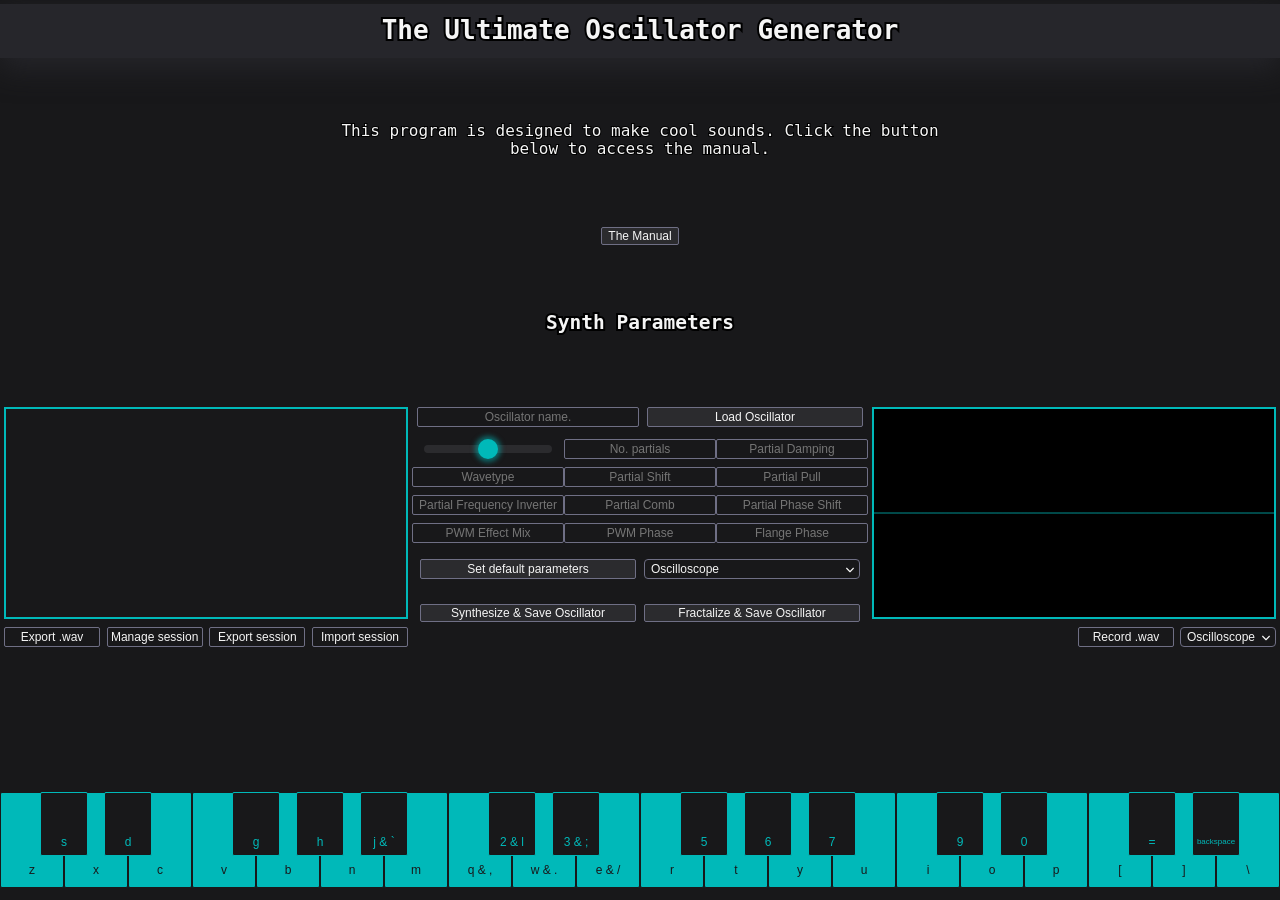
==== index.html @ 3e5033c5 "Added transposistion" ====
<!DOCTYPE html>
<html lang="en" style="overflow-x: hidden;">
<head>
    <meta charset="UTF-8">
    <meta name="viewport" content="width=device-width, initial-scale=1.0">
    <title>The Ultimate Periodic Waveform Generator</title>
    <link rel="icon" href="The Ultimate Oscillator Generator/favicon.ico" type="image/x-icon">
    <script src="The Ultimate Oscillator Generator/interface.js" defer></script>
    <link rel="stylesheet" href="The Ultimate Oscillator Generator/website-visuals.css">
</head>
<body>
  <div class="main" style="
    z-index: 0;
    width: 100vw;
    height: 100vh;
    margin: 0;
    display: flex;
    flex-direction: column;
    flex-wrap: nowrap;
    align-content: stretch;
    justify-content: space-between;
    align-items: stretch;">
    <div style="height: 80vh;
        display: flex;
        flex-wrap: nowrap;
        flex-direction: column;
        justify-content: space-between;
        align-items: stretch;">
      <div class="header">
      <h1 class="title">The Ultimate Oscillator Generator</h1>
      </div>
      <p class="info-paragraph">
        This program is designed to make cool sounds. Click the button below to access the manual.
      </p>
      <div class="manual-button-container" style="
        display: flex;
        justify-content: center;
      ">
        <button id="the-manual-button">The Manual</button>
      </div>
      <h2 class="title">Synth Parameters</h2>
      
      <div class="synth-section" style="
        display: flex;
        flex-wrap: nowrap;
        flex-direction: row;
        align-content: center;
        justify-content: space-evenly;
        align-items: center;">
        <div style="
            width: 400px;
            display: flex;
            align-content: center;
            justify-content: flex-start;
            flex-wrap: wrap;
            flex-direction: column;
            align-items: flex-start;">
          <canvas id="occiloscope-canvas" width="400px" height="208px" style="border: 2px solid rgb(0, 185, 185); margin-bottom: 8px;"></canvas>
          <div style="
            width: 404px;
            margin: 0;
            display: flex;
            justify-content: space-between;">
              <button class="export-button" id="export-wav-button" style="margin: 0;">Export .wav</button>
              <button class="export-button" id="manage-session-button" style="margin: 0;">Manage session</button>
              <button class="export-button" id="export-session-button" style="margin: 0;">Export session</button>
              <button class="export-button" id="import-session-button" style="margin: 0;">Import session</button>
          </div>
        </div>
        <div class="synth-parameter-text-box-container" style="
            width: 35.625vw;
            display: flex;
            align-content: center;
            justify-content: space-evenly;
            flex-wrap: wrap;
            flex-direction: column;
            align-items: center;">
          <div class="preset-load-container" style="
            display: flex;
            align-content: center;
            justify-content: space-evenly;">
            <input name="synth-name-input" class="synth-info-text-input" type="text" placeholder="Oscillator name.">
            <button class="load-osc-btn" id="load-osc-btn">Load Oscillator</button>
          </div>
          <div name="synth-main-parameter-text-box-container" class="synth-parameter-text-box-sub-container">
            <input name="synth-param-'amp'" class="synth-param-range-input" type="range" min="0" max="2" value="1" step="0.01">
            <input name="synth-param-'partials'" class="synth-param-text-input" type="text" placeholder="No. partials">
            <input name="synth-param-'damping'" class="synth-param-text-input" type="text" placeholder="Partial Damping">
          </div>
          <div name="synth-partial-ratio-parameter-text-box-container" class="synth-parameter-text-box-sub-container">
            <input name="synth-param-'wavetype'" class="synth-param-text-input" type="text" placeholder="Wavetype">
            <input name="synth-param-'shift'" class="synth-param-text-input" type="text" placeholder="Partial Shift">
            <input name="synth-param-'pull'" class="synth-param-text-input" type="text" placeholder="Partial Pull">
          </div>
          <div name="synth-misc-parameter-text-box-container-1" class="synth-parameter-text-box-sub-container">
            <input name="synth-param-'partialFrequencyInverter'" class="synth-param-text-input" type="text" placeholder="Partial Frequency Inverter">
            <input name="synth-param-'partialComb'" class="synth-param-text-input" type="text" placeholder="Partial Comb">
            <input name="synth-param-'partialPhaseShift'" class="synth-param-text-input" type="text" placeholder="Partial Phase Shift">
          </div>
          <div name="synth-misc-parameter-text-box-container-2" class="synth-parameter-text-box-sub-container">
            <input name="synth-param-'pwmMix'" class="synth-param-text-input" type="text" placeholder="PWM Effect Mix">
            <input name="synth-param-'pwmPhase'" class="synth-param-text-input" type="text" placeholder="PWM Phase">
            <input name="synth-param-'flangingPhase'" class="synth-param-text-input" type="text" placeholder="Flange Phase">
          </div>
        <div class="set-default-btn-container" style="
            margin-top: 16px;
            display: flex;
            flex-wrap: nowrap;
            align-items: center;">
          <button class="set-default-params-btn" id="set-default-params-btn">Set default parameters</button>
          <select id="visualOscDrawType" class="dropdown">
            <option value="paused">Paused</option>
            <option value="oscilloscope" selected>Oscilloscope</option>
            <option value="fourierOscilloscope">Fourier Oscilloscope</option>
          </select>
        </div>
        <div class="synthesize-btn-container" style="height: 48px; margin-bottom: 24px;">
          <button class="save-preset-btn" id="save-preset-btn">Synthesize & Save Oscillator</button>
          <button class="save-preset-btn-2" id="save-preset-btn-2">Fractalize & Save Oscillator</button>
        </div>
        </div>
        <div style="
            width: 400px;
            display: flex;
            align-content: center;
            justify-content: flex-start;
            flex-wrap: wrap;
            flex-direction: column;
            align-items: flex-end;">
          <canvas id="graph-canvas" width="400px" height="208px" style="border: 2px solid rgb(0, 185, 185); margin-bottom: 8px;"></canvas>
          <div style="
            width: 198px;
            margin: 0;
            display: flex;
            justify-content: space-between;">
            <button class="export-button" id="record-wav-button" style="margin: 0;">Record .wav</button>
            <select id="visualization-select" class="dropdown" style="margin: 0;">
              <option value="oscilloscope">Oscilloscope</option>
              <option value="histogram">Histogram</option>
              <option value="spectrogram">Spectrogram</option>
            </select>
          </div>
        </div>
      </div>
      <div style="
        max-height: 12px;
        margin: 0;
        display: flex;
        flex-direction: row;
        flex-wrap: nowrap;
        justify-content: space-between;
        align-items: center">
        <a id="Link" href="" style="visibility: hidden;">Click to download.</a>
      </div>
    </div>
    <div class="keyboard-buttons-container" style="
      width: 100vw;
      display: flex;
      justify-content: center;
      align-items: center;">
      <div style="display: flex; width: 1280px;">
        <button class="keybtn-type-1" id="-12"><br><br><br><br><br>z</button>
        <button class="keybtn-type-1" id="-10"><br><br><br><br><br>x</button>
        <button class="keybtn-type-1" id="-8"><br><br><br><br><br>c</button>
        <button class="keybtn-type-1" id="-7"><br><br><br><br><br>v</button>
        <button class="keybtn-type-1" id="-5"><br><br><br><br><br>b</button>
        <button class="keybtn-type-1" id="-3"><br><br><br><br><br>n</button>
        <button class="keybtn-type-1" id="-1"><br><br><br><br><br>m</button>
        <button class="keybtn-type-1" id="0"><br><br><br><br><br>q & ,</button>
        <button class="keybtn-type-1" id="2"><br><br><br><br><br>w & .</button>
        <button class="keybtn-type-1" id="4"><br><br><br><br><br>e & /</button>
        <button class="keybtn-type-1" id="5"><br><br><br><br><br>r</button>
        <button class="keybtn-type-1" id="7"><br><br><br><br><br>t</button>
        <button class="keybtn-type-1" id="9"><br><br><br><br><br>y</button>
        <button class="keybtn-type-1" id="11"><br><br><br><br><br>u</button>
        <button class="keybtn-type-1" id="12"><br><br><br><br><br>i</button>
        <button class="keybtn-type-1" id="14"><br><br><br><br><br>o</button>
        <button class="keybtn-type-1" id="16"><br><br><br><br><br>p</button>
        <button class="keybtn-type-1" id="17"><br><br><br><br><br>[</button>
        <button class="keybtn-type-1" id="19"><br><br><br><br><br>]</button>
        <button class="keybtn-type-1" id="21"><br><br><br><br><br>\</button>
        <button class="keybtn-type-2" id="-11" style="margin-left: -1240px;"><br><br><br>s</button>
        <button class="keybtn-type-2" id="-9" style="margin-right: 80px;"><br><br><br>d</button>
        <button class="keybtn-type-2" id="-6"><br><br><br>g</button>
        <button class="keybtn-type-2" id="-4"><br><br><br>h</button>
        <button class="keybtn-type-2" id="-2" style="margin-right: 80px;"><br><br><br>j & `</button>
        <button class="keybtn-type-2" id="1"><br><br><br>2 & l</button>
        <button class="keybtn-type-2" id="3" style="margin-right: 80px;"><br><br><br>3 & ;</button>
        <button class="keybtn-type-2" id="6"><br><br><br>5</button>
        <button class="keybtn-type-2" id="8"><br><br><br>6</button>
        <button class="keybtn-type-2" id="10" style="margin-right: 80px;"><br><br><br>7</button>
        <button class="keybtn-type-2" id="13"><br><br><br>9</button>
        <button class="keybtn-type-2" id="15" style="margin-right: 80px;"><br><br><br>0</button>
        <button class="keybtn-type-2" id="18"><br><br><br>=</button>
        <button class="keybtn-type-2" id="20" style="font-size: 8px;"><br><br><br>backspace</button>
      </div>
    </div>
  </div>
  <div class="popup-box-container" id="session-manager-popup-box" style="
    z-index: 1;
    display: none;
    flex-wrap: wrap;
    flex-direction: row;
    align-content: center;
    justify-content: center;
    align-items: center;">
    <div class="popup-box-background">

    </div>
    <div class="popup-box">
      <button class="close-button">X</button>
      <h2 class="title">Session Manager</h2>
      <button id="clear-session-btn" style="margin-left: 256px;">Clear session</button>
      <div class="scrollable-content" style="width: 320px; height: 256px;">
        <ul class="popup-text" id="session-manager-list" style="
          list-style-type: none;
          text-align: left;
          margin: 0;
          padding: 0;">

        </ul>
      </div>
      <div style="
        background-color: rgb(24, 24, 26);
        width: 320px;
        height: 80px;
        margin-top: 16px;
        margin-left: 20px;
        border: 1px rgb(0, 185, 185) solid;
        border-radius: 2px;
        display: flex;
        flex-direction: column;
        flex-wrap: nowrap;
        align-content: space-between;">
        <div style="width: 320px;">
          <p class="popup-text" id="prompt-text" style="
            width: 100%;">
            Lorem ipsum ..
          </p>
        </div>
        <div id="prompt-input-elements" style="
          width: 100%;
          height: 32px;
          flex-direction: row;
          display: flex;
          align-content: center;
          justify-content: space-evenly;
          align-items: center;">

        </div>
      </div>
    </div>
  </div>
  <div class="popup-box-container" id="manual-container" style="
    z-index: 1;
    display: none;
    flex-wrap: wrap;
    flex-direction: row;
    align-content: center;
    justify-content: center;
    align-items: center;">
    <div class="popup-box-background">

    </div>
    <div class="popup-box">
      <button class="close-button">X</button>
      <audio class="manual-read-aloud" controls src="The Ultimate Oscillator Generator/sam.wav"></audio>
      <div class="scrollable-content" style="
      width: 300px;
      height: 324px;
      padding: 10px;">
        <p class="popup-text">
          This is the manual for The Ultimate Oscillator Generator.<br>
          <br>
          This manual will go over all the different UI elements and how to use this thing.
          Starting with UI elements, the blue boxes toward the edges of the screen are monitors. The one on the left is for precise viewing of your beautiful oscillator; it scrolls slowly over time so you can view even the non-periodic oscillators precisely. The one on the right is for audio monitoring. There is a dropdown below it to switch its visual mode between oscilloscope, histogram, and spectrogram.
          We'll get to all of the empty textboxes in the middle later.<br>
          <br>
          You can create multiple oscillators to switch between them or for fractalization. There are two textboxes and three buttons for navigating this system.
          The textbox is for specifying the name of the oscillator that you want to save or load. If you want to create multiple oscillators, make sure each name is unique, or it will overwrite the oscillator with the same name. In most cases, that is the one that you're currently editing. To load a previous oscillator, just type its exact name and press the load button. To synthesize (and save) an oscillator, just press the button that says synthesize & save. Don't worry about the fractal button for now.<br>
          <br>
          Below the left monitor are some export options. One says "Export .wav," which will export a high-quality, 48khz samplerate, 1-second-long version of your oscillator for use in standard DAWs. This doesn't work for every oscillator, as some are non-periodic. So there is another export option called "export session" to save all oscillators you've made into one file for later import in another session. A session includes all unique oscillators that you've made. This save file is of the JSON format.
          Naturally, if you can export save files, you also be able to import saves as well! The button to the right of the export button is the import button. When you import a save, it will take some time to resynthesize all of your oscillators, and then it will show an alert that tells you all of the names of the oscillators so you can load them.
          There is also a manage session button so you can rename and delete oscillators.
          Under the right monitor, there is also a record button, so you can record yourself playing the oscillator. When you get done, it automatically downloads your beautiful recording!<br>
          <br>
          At the very bottom is a virtual keyboard. You can obviously touch it so it plays the oscillator, but there are also keyboard button names on each key, so you can play with your keyboard.
          This program also takes MiDi intput, so you can play using a piano keyboard... If you have one...<br>
          <br>
          Now, for the actual oscillator parameters, there are three classes of parameters. The frequency ratio sequence, selective sequence editing, and PWM (pulse width modulation). There are also 2 bonus parameters.<br>
          <br>
          The slider under the oscillator name textbox controls the master volume, and the 2 parameters next to it are how many partials are in the oscillator and the partial amplitude damping.
          The base amplitude of each partial is the reciprocal of the absolute value of its frequency. (If the absolute value is less than 1, it's just the frequency, and if the absolute value is 0, then the amplitude is 0). This is if damping is 1.
          Damping each base amplitude to some power (the input of the parameter). If damping &gt; 1, then the partials are softened; if damping &lt; 1, then the partials are brightened. If damping = 0, every partial has the same pre-comb, pre-pwm amplitude. If damping is negative, all partials become louder than the base partial.<br>
          <br>
          The top 3 parameters control the frequency ratio sequence of the oscillator. Wavetype (wavebase is a little more accurate) controls the first ratio in the sequence. In most cases, this will be 1.
          Shift linearly changes the spacing between the partial frequencies. If Shift = Wavetype, then the oscillator is a sawtooth wave. If Shift is double the Wavetype, then the oscillator is a square wave. If Shift &lt; Wavetype, then the oscillator will sound vaguely like a Sawtooth wave. If Shift &gt; Wavetype, then the oscillator will sound vaguely like a Square wave. This is if pull is positive 1. If pull is negative one, then the sign of every other partial will flip, and some partials won't be evenly spaced. Making wavetype or shift negative does not change anything audibly, as this would only change the phase of the partial.
          If the shift value is an integer, then the oscillator will be of standard wavelength. Standard wavelength being 2π or 48k samples. If shift is a rational, then the oscillator will have a wavelength of the numerator of the simplified fraction of wavetype / shift times standard wavelength. If shift is irrational, then the oscillator will never repeat.
          Pull exponentially changes the spacing between the partial frequencies. If pull is an integer, the oscillator will be a standard wavelength oscillator. If pull is a rational, the oscillator will be longer than of standard wavelength. It would likely still be periodic, but not for a long time, as partial count increases. If pull is irrational, then the oscillator won't repeat.
          (For the more technical users) The frequency sequence is defined as F = w + (sk + 1)p^k - 1. w being wavetype, s being shift, and p being pull, and k being the partial index. The - 1 at the end is to make sure the first ratio is actually the wavetype, since the exponential term would add one.
          If wavetype is 1 and pull is 0, you can get exactly exponentially spaced partials. So for pull, if you input an expression of the form i ** (s / d), where s is the number of semitones you want to move from the base note, d is the divisions of the octave, and i is the interval that the "octave" is.
          So if the expression is 2 ** (7 / 12), you get a stack of fifth intervals in 12 edo (12 equal divisions of 1 octave, where the octave is double the base frequency). The ** is the standard exponentiation operator in JavaScript (instead of ^).<br>
          <br>
          Enough yapping about frequencies and ratios, next section!
          The three parameters under the frequency ratio sequence parameters are the selective sequence editing parameters. They pick out certain partials by if they're a multiple of n (input of any of these parameters) and change certain properties of that partial. Non-integer inputs for these parameters don't work properly, and likely won't work at all.
          Partial frequency inverter takes a certain partial's frequency and take it's reciprocal. (Making it negative won't change anything audibly.) This is the same as subpartials (more accurately, undertones). Instead of multiples, they're divisions of the fundamental frequency.
          Partial amplitude comb takes a certain partial's amplitude and sets it to 0. This creates the step wave family, and it's as close to pulse waves as you can be, without actually being a pulse wave.
          Partial phase shift takes a certain partial's phase and shifts it by π. The only reason this is here is to make triangle waves possible.
          If damping = 2, shift = 2, and partial phase shift = 2, then the oscillator you get is a perfect triangle wave.<br>
          <br>
          Final section of parameters! The last 3 parameters control pulse width modulation (PWM). The last 2 parameters (PWM phase and Flange phase) want their parameters' units to be in degrees.
          The PWM formula is modeled for the subtraction of 2 sawtooth waves, but one of them is phase-shifted. The last parameter (which is a flanger*) is the same thing, but you add instead of subtract.
          PWM mix controls how much of an effect the PWM phases have on the sound. This parameter was originally designed to be either 0 or 1, but it can be any number, and this will create some wild-looking results.
          PWM phase controls how phase-shifted the "second oscillator" is, with an offset of 180°. That's the best description I can give you, because this has to be general. This PWM formula works on all oscillators, not just sawtooths.
          Flange phase duplicates the entire oscillator and shifts it by some offset (in °). A flange phase of 0 or 360m are the same, and a phase of 180m doubles the frequency of the oscillator (because it cancels all odd partals). m is just any integer besides 0.
          You'll get regular pulse waves if wavetype, shift, and pull are all 1; else, you'll get something else. The auditory effect won't be as strong if the partials are spaced too far apart.<br>
          <br>
          So remember when I said, "Don't worry about the fractal button yet?" Now you can worry about it. This is by far the most interesting effect. Fractal synthesis takes one oscillator and gives its partials to each of the partials of another oscillator. Another way to explain it is building an oscillator out of another non-sinusoidal oscillator. To do this here, just press the Fractalize & Save button. Then it will turn into a textbox. Put the name of the modulating oscillator in this textbox and press synthesize & save. You can also use the name of the current oscillator as the modulating oscillator name (even if it isn't synthesized yet).
          This effect usually would make a periodic oscillator brighter if fractalized with itself, but you can make some cool effects with this. For example, if you fractalize a sawtooth and a stack of fifths, you'll get an oscillator that plays a bunch of sawtooth waves whose frequencies are all perfect fifths apart from each other!<br>
          <br>
          There are 2 more things to cover. The set default params button sets all parameters to make a regular sawtooth wave. The drop-down next to it changes the visual mode of the left monitor. Usually, it would show a scrolling oscillator (sum of sine/cosine waves), but it can also show each sine wave that makes up that oscillator. You can also pause it if you'd like.<br>
          <br>
          Miscellaneous things now. You can type a few constants into each parameter textbox (except partialCount). These include: π (π, pi), e (Euler's Number; e), and the golden ratio (φ, phi, gr).
          Any valid JavaScript code will work in these parameter textboxes (also except for partialCount). I've heard that there are risks to this, but as long as you don't somehow break the program, you'll be fine.
          You can also type in the parameters as arrays of numbers. If you do this, the synth will act as if the parameter's value changes with the partial index. For more fine control. Probably most useful with the selective sequence editing parameters.<br>
          <br>
          That's all, folks!
        </p>
      </div>
    </div>
  </div>
</body>
</html>
---- The Ultimate Oscillator Generator/website-visuals.css ----
body {
    background-color: rgb(24, 24, 26);
    margin: 0;
}

.title {
    font-family: monospace;
    font-weight: bolder;
    line-height: 9px;
    text-align: center;
    color: whitesmoke;
    -webkit-text-stroke: 4px black;
    paint-order: stroke;
}

.info-paragraph {
    font-family: monospace;
    font-size: 16px;
    line-height: 18px;
    text-align: center;
    width: 640px;
    margin: auto;
    margin-top: 8px;
    margin-bottom: 8px;
    color: whitesmoke;
    -webkit-text-stroke: 2px black;
    paint-order: stroke;
}

.header {
    background-color: rgb(38, 38, 43);
    box-shadow: 0 10px 30px rgb(38, 38, 43);
    margin: 0;
    padding-top: 5px;
    padding-bottom: 5px;
    margin-top: 0;
    margin-bottom: 8px;
}

div {
    margin-top: 4px;
    margin-bottom: 4px;
}

.synth-section {
    margin: 0;
}

.synth-param-text-input, .synth-info-text-input{
    height: 16px;
    font-size: 12px;
    text-align: center;
    background-color: rgb(24, 24, 26);
    color: whitesmoke;
    border-style: solid;
    border-color: rgb(111, 111, 133);
    border-width: 1px;
    border-radius: 2px;
}

input[type="checkbox"] {
    visibility: visible;
    -webkit-appearance: none; /* For Safari */
    appearance: none;
    margin: 0;
    margin-left: 4px;
    margin-right: 4px;
    width: 20px;
    height: 20px;
    border-radius: 50%;
    position: relative;
    cursor: pointer;
    border: 2px solid rgb(0, 185, 185);
    background-color: rgb(24, 24, 26);
}

input[type="checkbox"]:checked::before {
    content: '✓';
    padding-left: 3px;
    padding-bottom: 3px;
    position: absolute;
    color: rgb(0, 185, 185);
}

.synth-main-parameter-text-box-container,
.synth-overtone-ratio-parameter-text-box-container,
.synth-pwm-parameter-text-box-container,
.synth-phaser-parameter-text-box-container {
    height: 16;
    margin-bottom: 12px;
}

.synth-param-text-input {
    width: 146px;
}

input[type="range"] {
    margin-left: 12px;
    margin-right: 12px;
    width: 128px;
    -webkit-appearance: none;
    appearance: none;
    background: transparent;
    outline: none;
}

input[type="range"]::-webkit-slider-runnable-track {
    background-color: rgb(43, 43, 46);
    height: 8px;
    border-radius: 4px;
}

input[type="range"]::-moz-range-track {
    background-color: rgb(43, 43, 46);
    height: 8px;
    border-radius: 4px;
}

input[type="range"]::-webkit-slider-thumb {
    -webkit-appearance: none;
    appearance: none;
    width: 20px;
    height: 20px;
    background: rgb(0, 185, 185);
    box-shadow: 0 0 5px 3px rgba(0, 185, 185 ,0.5);
    border-radius: 50%;
    cursor: pointer;
    margin-top: -6px;
}

input[type="range"]::-moz-range-thumb {
    width: 20px;
    height: 20px;
    background: rgb(0, 185, 185);
    box-shadow: 0 0 5px 3px rgba(0, 185, 185 ,0.5);
    border-radius: 50%;
    cursor: pointer;
}

button {
    font-size: 12px;
    text-align: center;
    color: whitesmoke;
    background-color: rgb(43, 43, 46);
    border-style: solid;
    border-color: rgb(111, 111, 133);
    border-width: 1px;
    border-radius: 2px;
    transition: color 150ms, background-color 150ms, border-color 150ms, border-radius 150ms;
    margin-top: 8px;
    margin-bottom: 4px;
}

button:hover {
    color: white;
    background-color: rgb(80, 80, 84);
    border-color: rgb(122, 122, 150);
    cursor: pointer;
}

button:active {
    background-color: rgb(94, 94, 114);
    border-color: rgb(122, 122, 150);
    border-radius: 1px;
}

.synth-parameter-text-box-sub-container {
    display: flex;
    align-content: center;
    justify-content: space-evenly;
    align-items: center;
    flex-wrap: nowrap;
    flex-direction: row;
}

.set-default-btn-container{
    height: 8px;
    margin-bottom: 4px;
}

.set-default-params-btn{
    width: 216px;
    height: 20px;
}

.save-preset-btn {
    width: 216px;
}

.save-preset-btn-2 {
    width: 216px;
}

.fractalize-arg-text-box {
    width: 210px;
    height: 14px;
    font-size: 12px;
    text-align: center;
    background-color: rgb(24, 24, 26);
    color: whitesmoke;
    border-style: solid;
    border-color: rgb(111, 111, 133);
    border-width: 1px;
    border-radius: 2px;
}

.preset-load-container {
    display: flex;
    align-content: center;
    justify-content: space-evenly;
    flex-wrap: wrap;
    align-items: baseline;
}

.synthesize-btn-container {
    width: 456px;
    margin-top: 12px;
    margin-bottom: 32px;
    display: flex;
    align-content: center;
    justify-content: space-evenly;
    flex-wrap: wrap;
    flex-direction: row;
    align-items: baseline;
}

.set-synth-btn {
    width: 152px;
    height: 20px;
}

.synth-info-text-input{
    width: 216px;
    margin-top: 4px;
    margin-bottom: 4px;
    height: 16px;
}

.load-osc-btn {
    width: 216px;
    height: 20px;
    margin-left: 8px;
}

#export-wav-button, #manage-session-button, #export-session-button, #import-session-button, #record-wav-button {
    width: 96px;
    height: 20px;
    background-color: rgb(24, 24, 26);
}

#manage-session-button {
    padding: 0;
}

#export-wav-button:hover, #manage-session-button:hover, #export-session-button:hover, #import-session-button:hover, #record-wav-button:hover {
    background-color: rgb(80, 80, 84);
    border-color: rgb(122, 122, 150);
    cursor: pointer;
}

#export-wav-button:active, #manage-session-button:active, #export-session-button:active, #import-session-button:active, #record-wav-button:active {
    background-color: rgb(94, 94, 114);
    border-color: rgb(122, 122, 150);
    border-radius: 1px;
}

#visualization-select {
    margin-top: 8px;
    margin-bottom: 4px;
    width: 96px;
}

#visualOscDrawType {
    margin-top: 8px;
    margin-bottom: 4px;
    width: 216px;
    height: 20px;
    margin-left: 8px;
}

.dropdown {
    appearance: none;
    -webkit-appearance: none;
    -moz-appearance: none;
    font-size: 12px;
    height: 20px;
    padding-left: 6px;
    padding-right: 6px;
    background-color: rgb(24, 24, 26);
    color: whitesmoke;
    border-style: solid;
    border-color: rgb(111, 111, 133);
    border-width: 1px;
    border-radius: 4px;
    font-family: arial;
    background-image: url('data:image/svg+xml;utf8,<svg width="24" height="18" viewBox="0 0 24 24" fill="none" xmlns="http://www.w3.org/2000/svg"><path d="M6 9L12 15L18 9" stroke-width="2" stroke-linecap="round" stroke-linejoin="round" stroke="whitesmoke"/></svg>');
    background-repeat: no-repeat;
    background-position: right center;
    background-size: 18px;
}

.dropdown:hover {
    background-color: rgb(80, 80, 84);
}

.dropdown::picker(select) {
    appearance: base-select;
    background-color: rgb(24, 24, 26);
    color: whitesmoke;
    border-style: solid;
    border-color: rgb(111, 111, 133);
    border-width: 1px;
    border-radius: 4px;
    font-family: arial;
}

.dropdown option {
    background-color: rgb(24, 24, 26);
    color: whitesmoke;
    font-family: arial;
}

.dropdown option:checked {
    background-color: rgb(0, 185, 185);
}

.dropdown option:hover {
    background-color: rgb(80, 80, 84);
}

.dropdown option::checkmark {
    display: none;
}

.keyboard-layout-visual {
    background-color: rgb(0, 160, 160);
    box-shadow: 0 0 10px rgb(0, 160, 160);
}

.keybtn-type-1, .keybtn-type-2 {
    padding-left: 0;
    padding-right: 0;
    margin-left: 0;
    margin-right: 0;
    font-size: 12px;
    line-height: 12px;
}

.keybtn-type-1 {
    width: 64px; 
    height: 96px;
    background-color: rgb(0, 185, 185);
    border-color: rgb(24, 24, 26);
    color: rgb(24, 24, 26);
}

.keybtn-type-2 {
    width: 48px; 
    height: 64px;
    background-color: rgb(24, 24, 26);
    border-color: rgb(0, 185, 185);
    color: rgb(0, 185, 185);
    margin-right: 16px;
}

.popup-box-container {
    margin-top: -100vh;
    height: 100vh;
}

.popup-box-background {
    width: 100vw;
    height: 200vh;
    background-color: rgba(0, 0, 0, 0.5);
    border-style: solid;
}

.popup-box {
    margin-top: -200vh;
    background-color: rgb(43, 43, 46);
    border-style: solid;
    border-width: 2px;
    border-radius: 8px;
    border-color: rgb(0, 185, 185);
    width: 360px;
    height: 480px;
}

.popup-text {
    font-family: monospace;
    font-size: 16px;
    line-height: 18px;
    text-align: center;
    margin: auto;
    margin-bottom: 8px;
    color: whitesmoke;
    -webkit-text-stroke: 2px black;
    paint-order: stroke;
}

.close-button {
    width: 24px;
    height: 24px;
    border-radius: 50%;
    text-align: center;
    margin-left: 324px;
}

.manual-read-aloud {
    margin-left: 30px;
}

.scrollable-content {
    margin-left: 20px;
    overflow-y: auto;
    border: 1px solid rgb(0, 185, 185);
    border-radius: 2px;
}

.disclaimer {
    color: red;
}

.session-manager-list-item {
    display: flex;
    justify-content: space-between;
    align-items: center;
    width: 100%;
    min-height: 32px;
    border-bottom: 2px solid rgb(24, 24, 26);
}

.session-manager-button {
    margin: 0;
    width: 60px;
    height: 20px;
}
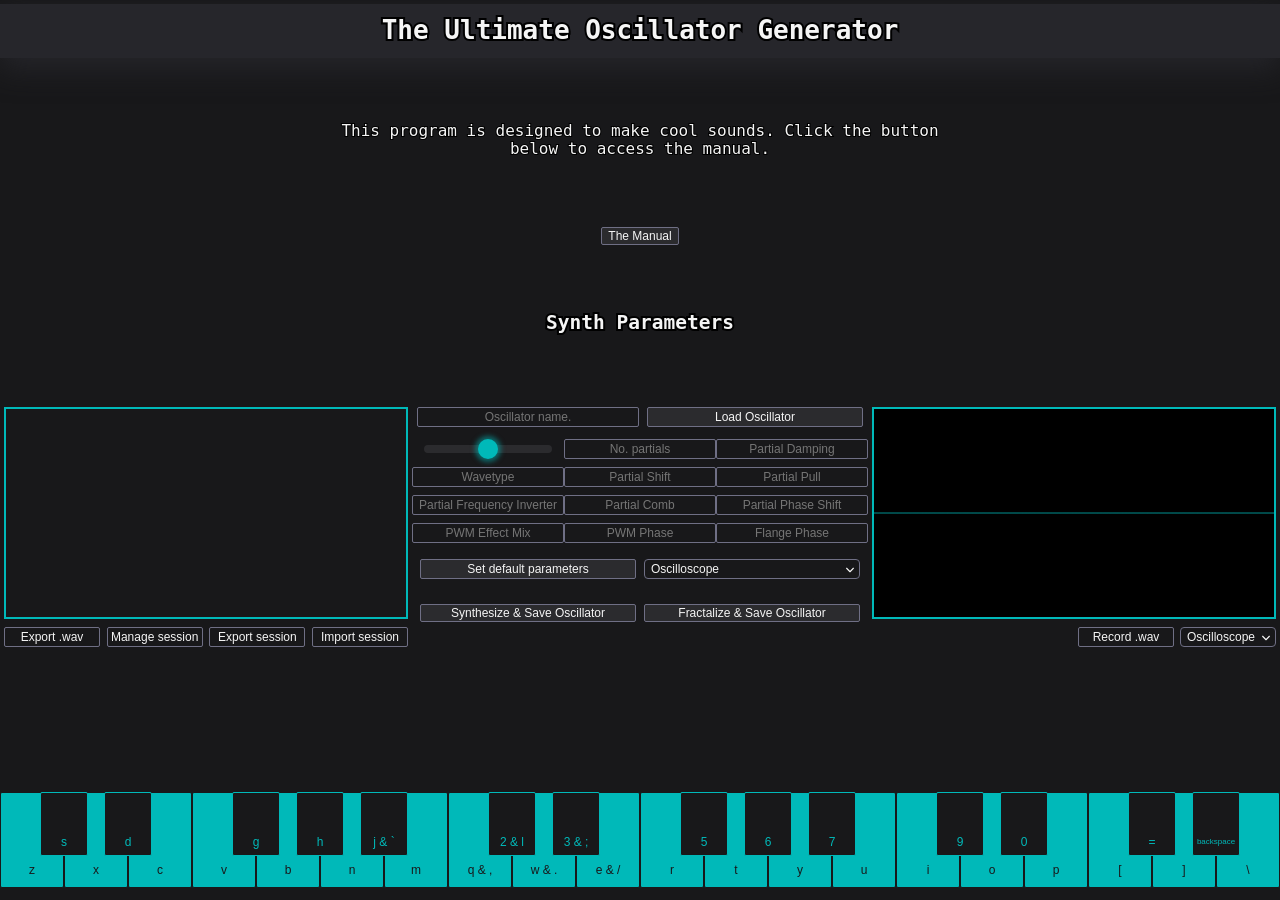
==== commit 9e1532e4: "I think, I am finally finished... Removed wavetable reading, it's impossible to remove aliasing fsr." ====
--- a/index.html
+++ b/index.html
@@ -61,7 +61,7 @@
             margin: 0;
             display: flex;
             justify-content: space-between;">
-              <button class="export-button" id="export-wav-button" style="margin: 0;">Export .wav</button>
+              <button class="export-button" id="export-wav-button" style="margin: 0;" data-export-estimate-time="">Export .wav</button>
               <button class="export-button" id="manage-session-button" style="margin: 0;">Manage session</button>
               <button class="export-button" id="export-session-button" style="margin: 0;">Export session</button>
               <button class="export-button" id="import-session-button" style="margin: 0;">Import session</button>
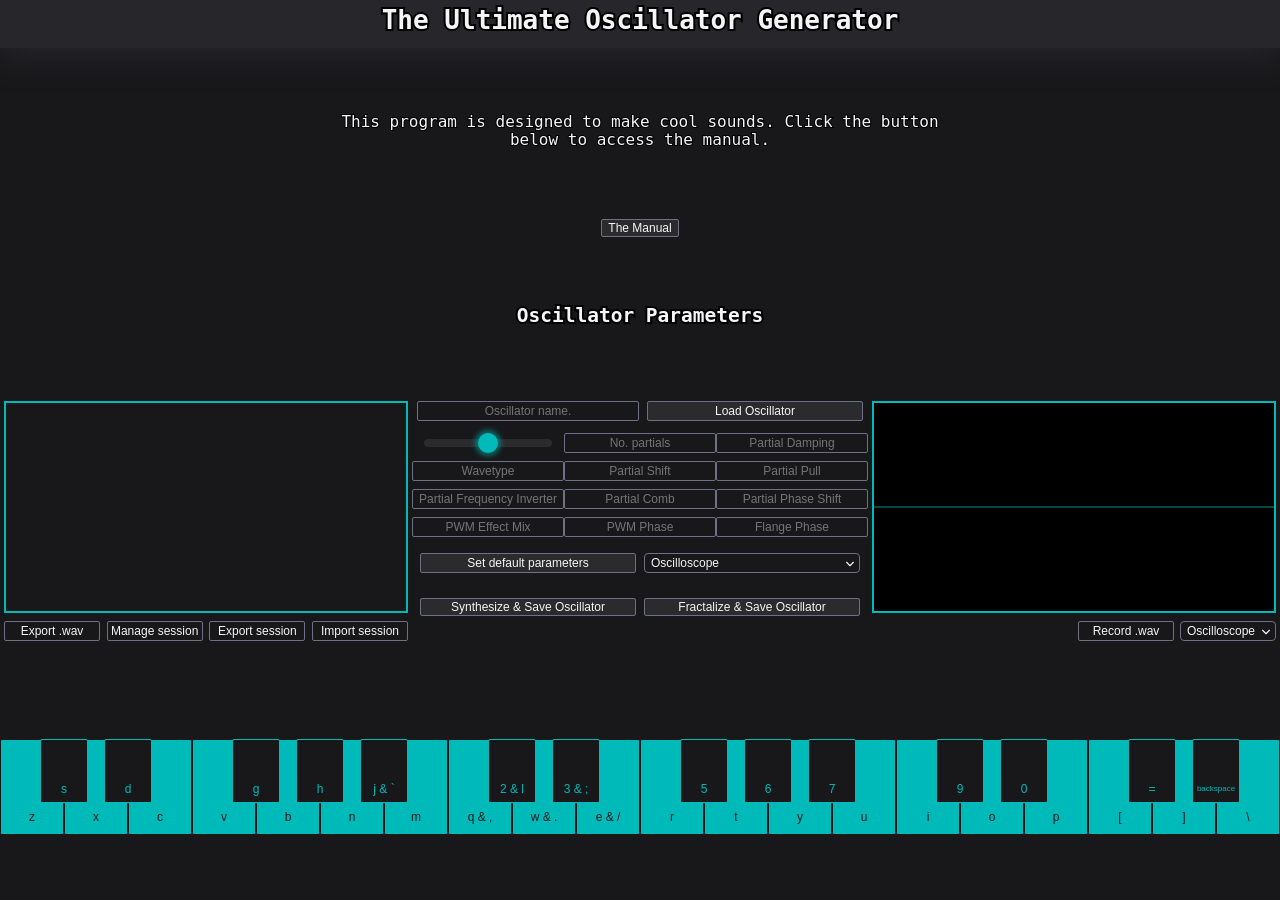
==== commit 1cafe30c: "DO NOT press shift+s (yet)" ====
--- a/index.html
+++ b/index.html
@@ -12,8 +12,8 @@
   <div class="main" style="
     z-index: 0;
     width: 100vw;
-    height: 100vh;
-    margin: 0;
+    max-height: 100vh;
+    margin-top: -5px;
     display: flex;
     flex-direction: column;
     flex-wrap: nowrap;
@@ -34,11 +34,10 @@
       </p>
       <div class="manual-button-container" style="
         display: flex;
-        justify-content: center;
-      ">
+        justify-content: center;">
         <button id="the-manual-button">The Manual</button>
       </div>
-      <h2 class="title">Synth Parameters</h2>
+      <h2 class="title">Oscillator Parameters</h2>
       
       <div class="synth-section" style="
         display: flex;
@@ -196,6 +195,87 @@
       </div>
     </div>
   </div>
+  <div class="sequencer" style="
+    z-index: 0;
+    width: 100vw;
+    height: 100vh;
+    margin: 0;
+    display: none;
+    flex-direction: row;
+    flex-wrap: wrap;
+    align-content: stretch;
+    justify-content: flex-start;
+    align-items: stretch;">
+    <div>
+      <canvas id="sequencer-canvas" width="720" height="0" style="border: 2px solid rgb(0, 185, 185); margin-bottom: 8px;"></canvas>
+    </div>
+
+    <div style="
+    width: 44%">
+      <div class="header">
+        <h1 class="title" style="height: 9px; margin-top: -17.420px; padding-top: 36px;">The Ultimate Oscillator Sequencer</h1>
+      </div>
+      <p class="info-paragraph" style="width: 400px;">
+        This program is designed to sequence sounds made by <span id="uosc-link" class="link" style="text-decoration: solid underline 2px;">The Ultimate Oscillator Generator</span>. Click the button below to access the manual.
+      </p>
+      <div class="manual-button-container" style="
+        display: flex;
+        justify-content: center;">
+        <button id="the-manual-button">The Manual</button>
+      </div>
+    </div>
+    <div style="
+      width: 96px;
+      margin-left: 8px;
+      margin-top: 0;
+      display: flex;
+      flex-direction: column;">
+      <button style="font-size: 36px;" id="play-pause-button">►</button>
+      <div style="
+        display: flex;
+        flex-direction: row;
+        justify-content: space-between;">
+        <button style="font-size: 36px;" id="prev-pattern">⧏</button>
+        <button style="font-size: 36px;" id="next-pattern">⧐</button>
+      </div>
+    </div>
+    <div style="
+        width: 360px;
+        margin-left: 16px;
+        display: flex;
+        flex-direction: column;
+        justify-content: space-between;">
+      <div>
+        <p>Placeholder for pattern-rack</p>
+      </div>
+      <div style="
+        display: flex;
+        flex-direction: row;
+        justify-content: space-between;">
+        <button style="font-size: 24px;" id="add-button">Add</button>
+        <button style="font-size: 24px;" id="ins-button">Ins</button>
+        <button style="font-size: 24px;" id="del-button">Del</button>
+        <button style="font-size: 24px;" id="clr-button">Clr</button>
+        <button style="font-size: 24px;" id="cpy-button">Cpy</button>
+        <button style="font-size: 24px;" id="pas-button">Pas</button>
+      </div>
+    </div>
+    <div style="
+        width: 220px;
+        margin-left: 16px;
+        display: flex;
+        flex-direction: column;
+        justify-content: space-between;">
+      <p class="info-paragraph" style="width: 100%;">Oscillator Selection</p>
+      <select class="dropdown" id="osc-selection"></select>
+      <div style="
+        display: flex;
+        flex-direction: row;
+        justify-content: space-between;">
+        <button style="width: 100%;" id="record-pattern-button">Record Pattern</button>
+      </div>
+    </div>
+  </div>
   <div class="popup-box-container" id="session-manager-popup-box" style="
     z-index: 1;
     display: none;
--- a/The Ultimate Oscillator Generator/website-visuals.css
+++ b/The Ultimate Oscillator Generator/website-visuals.css
@@ -27,11 +27,18 @@
     paint-order: stroke;
 }
 
+.link {
+    text-decoration: solid underline 2px;
+}
+
+.link:hover {
+    color: rgb(0, 185, 185);
+}
+
 .header {
     background-color: rgb(38, 38, 43);
     box-shadow: 0 10px 30px rgb(38, 38, 43);
     margin: 0;
-    padding-top: 5px;
     padding-bottom: 5px;
     margin-top: 0;
     margin-bottom: 8px;
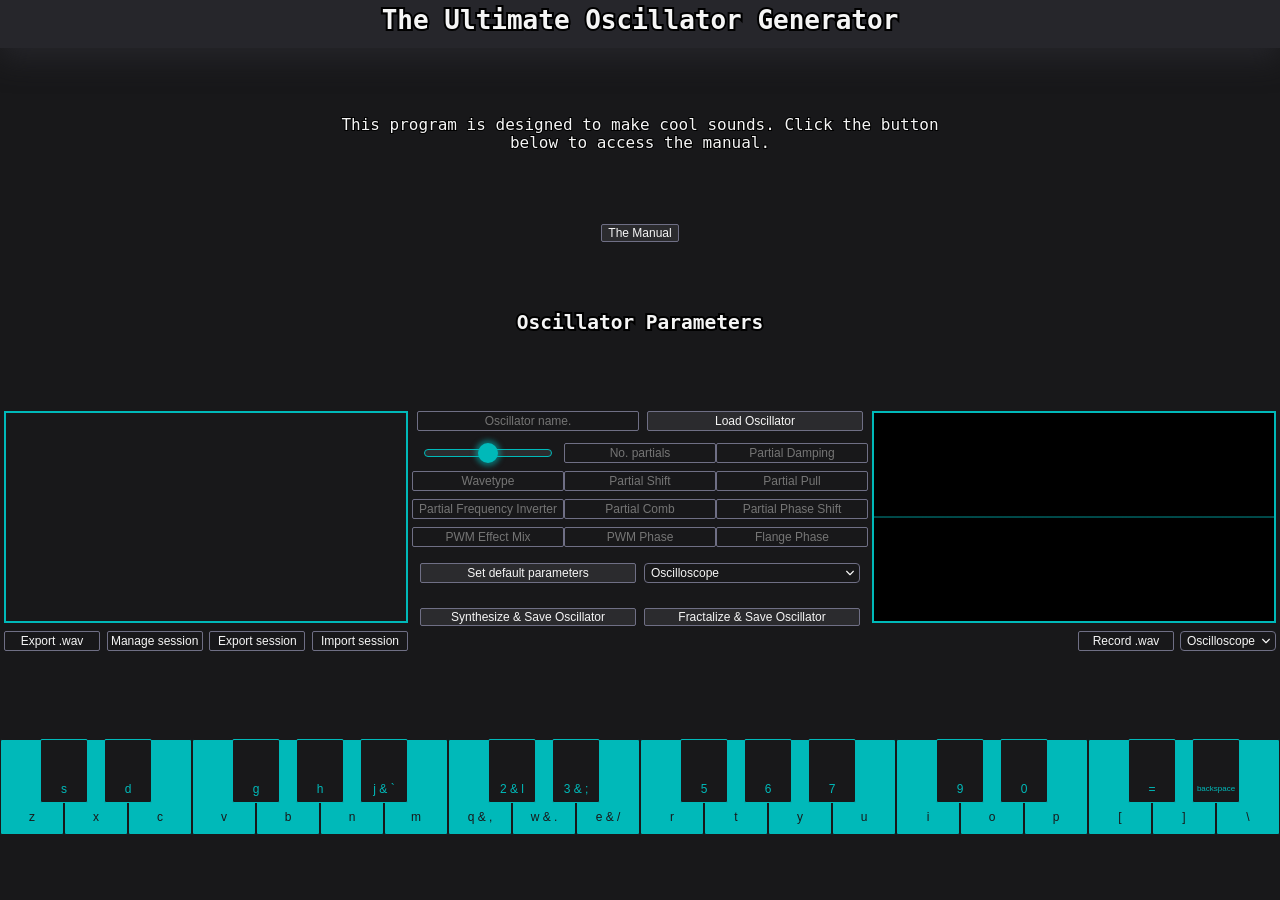
==== commit 6048df44: "shift+s is not done, DO NOT resize the page" ====
--- a/index.html
+++ b/index.html
@@ -206,73 +206,178 @@
     align-content: stretch;
     justify-content: flex-start;
     align-items: stretch;">
-    <div>
-      <canvas id="sequencer-canvas" width="720" height="0" style="border: 2px solid rgb(0, 185, 185); margin-bottom: 8px;"></canvas>
-    </div>
-
     <div style="
-    width: 44%">
-      <div class="header">
-        <h1 class="title" style="height: 9px; margin-top: -17.420px; padding-top: 36px;">The Ultimate Oscillator Sequencer</h1>
-      </div>
-      <p class="info-paragraph" style="width: 400px;">
-        This program is designed to sequence sounds made by <span id="uosc-link" class="link" style="text-decoration: solid underline 2px;">The Ultimate Oscillator Generator</span>. Click the button below to access the manual.
-      </p>
-      <div class="manual-button-container" style="
-        display: flex;
-        justify-content: center;">
-        <button id="the-manual-button">The Manual</button>
+      width: 100%;
+      height: calc(78.125% + 2px);
+      margin: 0; 
+      padding: 0;
+      display: flex;
+      flex-direction: row;
+      flex-wrap: nowrap;">
+      <div style="
+        width: 56%;
+        border-right: 2px solid rgb(94, 94, 114);
+        border-bottom: 2px solid rgb(94, 94, 114);
+        margin: 0;
+        padding: 0;
+        font-size: 0;
+        display: flex;
+        flex-direction: column;
+        flex-wrap: nowrap;">
+        <div style="
+          margin: 0;
+          display: flex;
+          flex-direction: row;
+          flex-wrap: nowrap;">
+          <canvas id="sequencer-canvas" width="720" height="0" style="border: 2px solid rgb(0, 185, 185); margin: 0px;"></canvas>
+          <div style="
+            width: 24px; 
+            margin: 0; 
+            background-color: rgb(38, 38, 43);
+            display: flex;
+            flex-direction: column;
+            flex-wrap: nowrap;
+            justify-content: space-evenly;">
+            <input type="range" min="0" max="10" value="5" id="octave-scrollbar" style="width: 12px; height: 384px; margin: 0; writing-mode: vertical-lr; direction: rtl;">
+          </div>
+        </div>
+        <div style="
+          width: 100%; 
+          margin: 0; 
+          background-color: rgb(43, 43, 46);
+          display: flex;
+          flex-direction: row;
+          flex-wrap: nowrap;
+          justify-content: space-evenly;
+          align-items: center;">
+          <select class="dropdown" id="grid-space-select" style="width: 128px; margin-top: 4px; margin-bottom: 4px;">
+            <option value="3">÷3 </option>
+            <option value="4">÷4 </option>
+            <option value="6">÷6 </option>
+            <option value="8">÷8 </option>
+            <option value="12">÷12 </option>
+            <option value="24">÷24 </option>
+          </select>
+          <div style="
+            width: 192px;
+            display: flex;
+            flex-direction: row;
+            flex-wrap: nowrap;
+            justify-content: space-evenly;
+            align-items: center;">
+            <button id="zoom-out">🔍︎</button>
+            <p style="margin: 0;">3 Octaves</p>
+            <button id="zoom-in">🔎︎</button>
+          </div>
+          <button style="width: 128px;">Pattern Settings</button>
+        </div>
+      </div>
+      <div style="
+        width: 44%;
+        margin-top: 0;
+        display: flex;
+        flex-direction: column;
+        flex-wrap: nowrap;
+        justify-content: space-between;">
+        <div style="margin: 0;">
+          <div class="header">
+            <h1 class="title" style="height: 9px; margin-top: -17.420px; padding-top: 36px;">The Ultimate Oscillator Sequencer</h1>
+          </div>
+          <p class="info-paragraph" style="width: 400px;">
+            This program is designed to sequence sounds made by <span id="uosc-link" class="link">The Ultimate Oscillator Generator</span>. Click the button below to access the manual.
+          </p>
+          <div class="manual-button-container" style="
+            display: flex;
+            justify-content: center;">
+            <button id="the-manual-button">The Manual</button>
+          </div>
+        </div>
+        <div style="
+          margin: 0;
+          display: flex;
+          flex-direction: row;
+          flex-wrap: nowrap;
+          justify-content: flex-start;
+          align-items: flex-end;">
+          <p style="margin-left: 8px; margin-right: 8px; margin-bottom: 0;" id="song-time-display">1:1:00</p>
+          <button style="margin-right: 8px; margin-bottom: 0;">Metronome</button>
+        </div>
       </div>
     </div>
     <div style="
-      width: 96px;
-      margin-left: 8px;
-      margin-top: 0;
+      margin: 0;
       display: flex;
-      flex-direction: column;">
-      <button style="font-size: 36px;" id="play-pause-button">►</button>
-      <div style="
-        display: flex;
-        flex-direction: row;
-        justify-content: space-between;">
-        <button style="font-size: 36px;" id="prev-pattern">⧏</button>
-        <button style="font-size: 36px;" id="next-pattern">⧐</button>
-      </div>
-    </div>
-    <div style="
-        width: 360px;
-        margin-left: 16px;
+      flex-direction: row;
+      flex-wrap: nowrap;">
+      <div style="
+        width: 96px;
+        margin-left: 8px;
+        margin-top: 0;
         display: flex;
         flex-direction: column;
         justify-content: space-between;">
-      <div>
-        <p>Placeholder for pattern-rack</p>
-      </div>
-      <div style="
-        display: flex;
-        flex-direction: row;
-        justify-content: space-between;">
-        <button style="font-size: 24px;" id="add-button">Add</button>
-        <button style="font-size: 24px;" id="ins-button">Ins</button>
-        <button style="font-size: 24px;" id="del-button">Del</button>
-        <button style="font-size: 24px;" id="clr-button">Clr</button>
-        <button style="font-size: 24px;" id="cpy-button">Cpy</button>
-        <button style="font-size: 24px;" id="pas-button">Pas</button>
-      </div>
-    </div>
-    <div style="
-        width: 220px;
-        margin-left: 16px;
-        display: flex;
-        flex-direction: column;
-        justify-content: space-between;">
-      <p class="info-paragraph" style="width: 100%;">Oscillator Selection</p>
-      <select class="dropdown" id="osc-selection"></select>
-      <div style="
-        display: flex;
-        flex-direction: row;
-        justify-content: space-between;">
-        <button style="width: 100%;" id="record-pattern-button">Record Pattern</button>
+        <button style="font-size: 36px; max-height: 48px;" id="play-pause-button">►</button>
+        <div style="
+          display: flex;
+          flex-direction: row;
+          justify-content: space-between;">
+          <button style="font-size: 36px;" id="prev-bar">⧏</button>
+          <button style="font-size: 36px;" id="next-bar">⧐</button>
+        </div>
+      </div>
+      <div style="
+          width: 360px;
+          margin-left: 16px;
+          display: flex;
+          flex-direction: column;
+          justify-content: space-between;">
+        <div>
+          <ul id="pattern-rack" style="
+            margin: 0;
+            padding: 0;
+            border: 2px solid rgb(94, 94, 114);
+            overflow-x: overlay;
+            scrollbar-gutter: stable;
+            display: flex;
+            flex-direction: row;
+            align-items: center;
+            justify-content: left;">
+            
+          </ul>
+        </div>
+        <div style="
+          display: flex;
+          flex-direction: row;
+          justify-content: space-between;">
+          <button style="font-size: 24px;" id="add-button">Add</button>
+          <button style="font-size: 24px;" id="ins-button">Ins</button>
+          <button style="font-size: 24px;" id="del-button">Del</button>
+          <button style="font-size: 24px;" id="clr-button">Clr</button>
+          <button style="font-size: 24px;" id="cpy-button">Cpy</button>
+          <button style="font-size: 24px;" id="pas-button">Pas</button>
+        </div>
+      </div>
+      <div style="
+          width: 220px;
+          margin-left: 16px;
+          margin-top: -2px;
+          display: flex;
+          flex-direction: column;
+          justify-content: space-between;">
+        <p class="info-paragraph" style="width: 100%; margin-bottom: 0px;">Oscillator Selection</p>
+        <select class="dropdown" id="osc-selection"></select>
+        <div style="
+          margin-top: 0px;
+          margin-bottom: 0;
+          display: flex;
+          flex-direction: row;
+          align-items: center;
+          justify-content: space-between;">
+          <button style="font-size: 24px; margin: 0; height: 24px; line-height: 0;" id="prev-pattern">⧏</button>
+          <p class="info-paragraph" style="width: 100%; margin: 0;" id="pattern-number-display">Pattern: 0</p>
+          <button style="font-size: 24px; margin: 0; height: 24px; line-height: 0;" id="next-pattern">⧐</button>
+        </div>
+        <button style="width: 100%; margin-top: -8px;" id="record-pattern-button">Record Pattern</button>
       </div>
     </div>
   </div>
--- a/The Ultimate Oscillator Generator/website-visuals.css
+++ b/The Ultimate Oscillator Generator/website-visuals.css
@@ -13,6 +13,23 @@
     paint-order: stroke;
 }
 
+p {
+    font-family: monospace;
+    font-size: 16px;
+    line-height: 18px;
+    text-align: center;
+    color: whitesmoke;
+    -webkit-text-stroke: 2px black;
+    paint-order: stroke;
+
+}
+
+ul {
+    list-style-type: none;
+    padding: 0;
+    margin: 0;
+}
+
 .info-paragraph {
     font-family: monospace;
     font-size: 16px;
@@ -47,6 +64,8 @@
 div {
     margin-top: 4px;
     margin-bottom: 4px;
+    line-height: 0;
+    gap: 0;
 }
 
 .synth-section {
@@ -113,12 +132,14 @@
 
 input[type="range"]::-webkit-slider-runnable-track {
     background-color: rgb(43, 43, 46);
+    border: solid 1px rgb(0, 185, 185);
     height: 8px;
     border-radius: 4px;
 }
 
 input[type="range"]::-moz-range-track {
     background-color: rgb(43, 43, 46);
+    border: solid 1px rgb(0, 185, 185);
     height: 8px;
     border-radius: 4px;
 }
@@ -128,11 +149,11 @@
     appearance: none;
     width: 20px;
     height: 20px;
+    margin-top: -7px;
     background: rgb(0, 185, 185);
     box-shadow: 0 0 5px 3px rgba(0, 185, 185 ,0.5);
     border-radius: 50%;
     cursor: pointer;
-    margin-top: -6px;
 }
 
 input[type="range"]::-moz-range-thumb {
@@ -424,6 +445,14 @@
     border-radius: 2px;
 }
 
+.pattern-rack-item {
+    width: 32px;
+    height: 32px;
+    margin: 0;
+    border: 2px solid rgb(43, 43, 46);
+    align-items: center;
+}
+
 .disclaimer {
     color: red;
 }
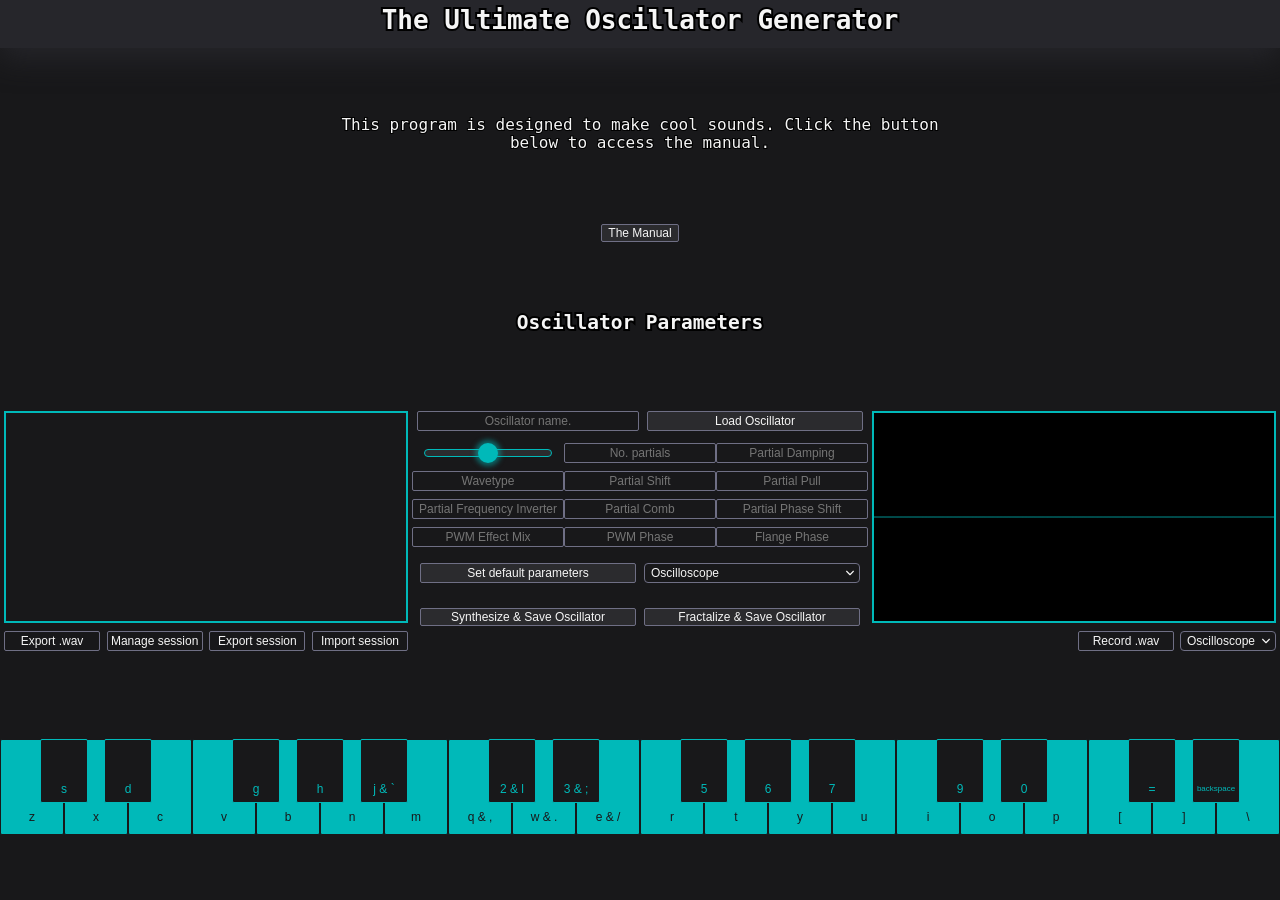
==== commit 890aab4a: "You can now press shift+s (in beta tho)" ====
--- a/index.html
+++ b/index.html
@@ -252,7 +252,7 @@
           align-items: center;">
           <select class="dropdown" id="grid-space-select" style="width: 128px; margin-top: 4px; margin-bottom: 4px;">
             <option value="3">÷3 </option>
-            <option value="4">÷4 </option>
+            <option value="4" selected>÷4 </option>
             <option value="6">÷6 </option>
             <option value="8">÷8 </option>
             <option value="12">÷12 </option>
@@ -266,7 +266,7 @@
             justify-content: space-evenly;
             align-items: center;">
             <button id="zoom-out">🔍︎</button>
-            <p style="margin: 0;">3 Octaves</p>
+            <p style="margin: 0;" id="octave-number-display">3 Octaves</p>
             <button id="zoom-in">🔎︎</button>
           </div>
           <button style="width: 128px;">Pattern Settings</button>
@@ -364,7 +364,7 @@
           display: flex;
           flex-direction: column;
           justify-content: space-between;">
-        <p class="info-paragraph" style="width: 100%; margin-bottom: 0px;">Oscillator Selection</p>
+        <p class="info-paragraph" style="width: 100%; margin-bottom: 0px;" id="oscillator-selection-text">Oscillator Selection</p>
         <select class="dropdown" id="osc-selection"></select>
         <div style="
           margin-top: 0px;
--- a/The Ultimate Oscillator Generator/website-visuals.css
+++ b/The Ultimate Oscillator Generator/website-visuals.css
@@ -1,6 +1,10 @@
 body {
     background-color: rgb(24, 24, 26);
     margin: 0;
+}
+
+canvas {
+    image-rendering: pixelated;
 }
 
 .title {
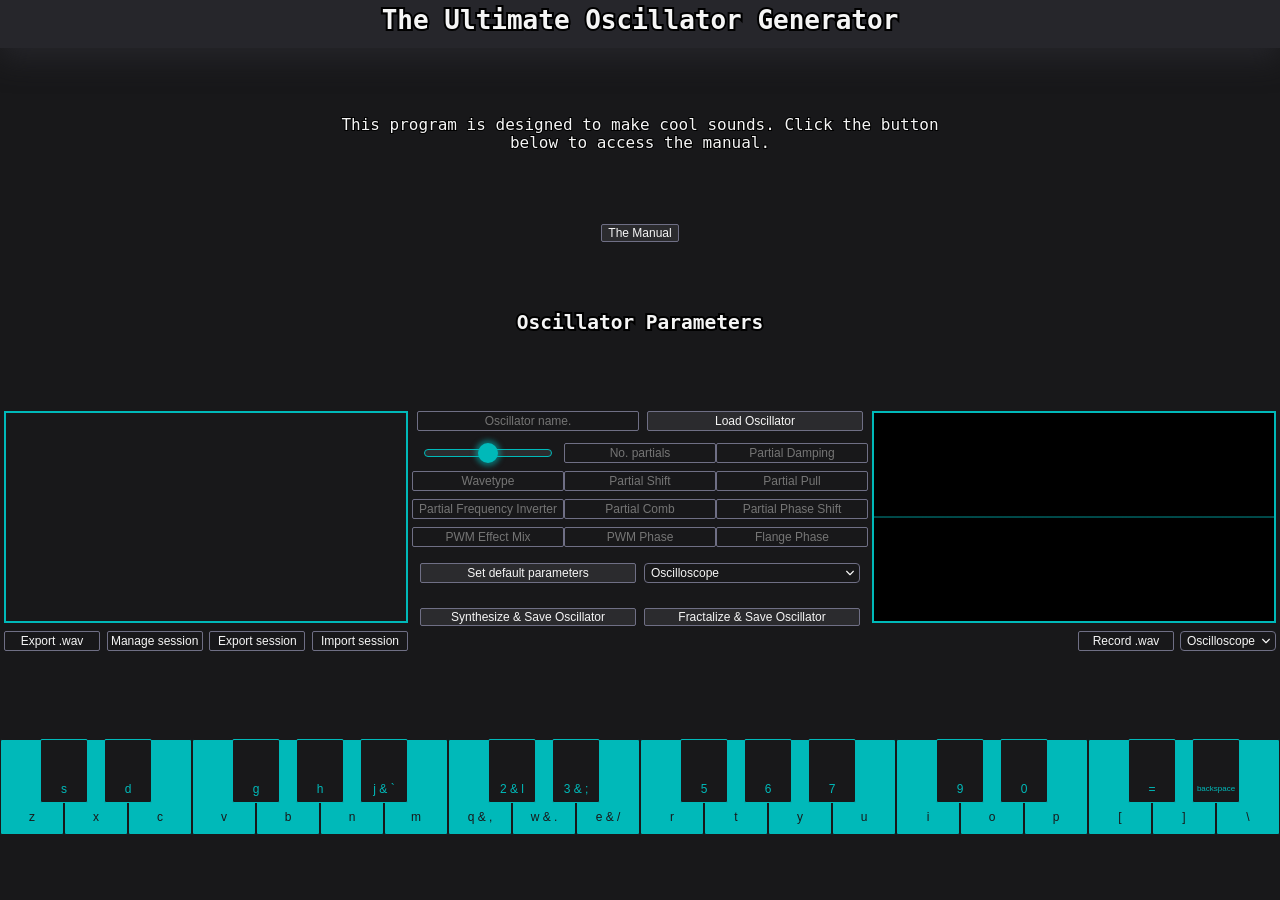
==== commit a066bf71: "Made piano roll better" ====
--- a/index.html
+++ b/index.html
@@ -238,7 +238,7 @@
             flex-direction: column;
             flex-wrap: nowrap;
             justify-content: space-evenly;">
-            <input type="range" min="0" max="10" value="5" id="octave-scrollbar" style="width: 12px; height: 384px; margin: 0; writing-mode: vertical-lr; direction: rtl;">
+            <input type="range" min="0" max="10" value="5" id="octave-scrollbar" style="width: 12px; height: 384px; margin: 0; margin-left: 4px; writing-mode: vertical-lr; direction: rtl;">
           </div>
         </div>
         <div style="
@@ -269,7 +269,7 @@
             <p style="margin: 0;" id="octave-number-display">3 Octaves</p>
             <button id="zoom-in">🔎︎</button>
           </div>
-          <button style="width: 128px;">Pattern Settings</button>
+          <button id="pattern-settings-button" style="width: 128px;">Pattern Settings</button>
         </div>
       </div>
       <div style="
@@ -290,6 +290,41 @@
             display: flex;
             justify-content: center;">
             <button id="the-manual-button">The Manual</button>
+          </div>
+        </div>
+        <div style="
+          margin: 0;
+          height: 80%;
+          display: flex;
+          flex-direction: row;
+          flex-wrap: nowrap;
+          justify-content: space-around;">
+          <div class="scrollable-content" style="
+            width: 80%;
+            height: 100%;
+            background-color: rgb(38, 38, 43);
+            border-style: solid;
+            border-width: 2px;
+            border-radius: 8px;
+            border-color: rgb(0, 185, 185);">
+            <p id="section-title">Song Settings</p>
+            <div style="
+              width: 100%;
+              display: flex;
+              flex-direction: row;
+              flex-wrap: nowrap;
+              justify-content: space-evenly;">
+              <input id="set-bpm" type="number" placeholder="Beats per Minute" min="30" max="480" class="sequencer-settings-number-input" style="width: 37.5%;">
+              <input id="set-bpb" type="number" placeholder="Beats per Bar" min="1" step="any" class="sequencer-settings-number-input" style="width: 37.5%;">
+            </div>
+            <div style="
+              width: 100%;
+              display: flex;
+              flex-direction: row;
+              flex-wrap: nowrap;
+              justify-content: space-around;">
+              <button id="save-settings-button">Save Settings</button>
+            </div>
           </div>
         </div>
         <div style="
--- a/The Ultimate Oscillator Generator/website-visuals.css
+++ b/The Ultimate Oscillator Generator/website-visuals.css
@@ -48,10 +48,6 @@
     paint-order: stroke;
 }
 
-.link {
-    text-decoration: solid underline 2px;
-}
-
 .link:hover {
     color: rgb(0, 185, 185);
 }
@@ -76,7 +72,7 @@
     margin: 0;
 }
 
-.synth-param-text-input, .synth-info-text-input{
+.synth-param-text-input, .synth-info-text-input, .sequencer-settings-number-input{
     height: 16px;
     font-size: 12px;
     text-align: center;
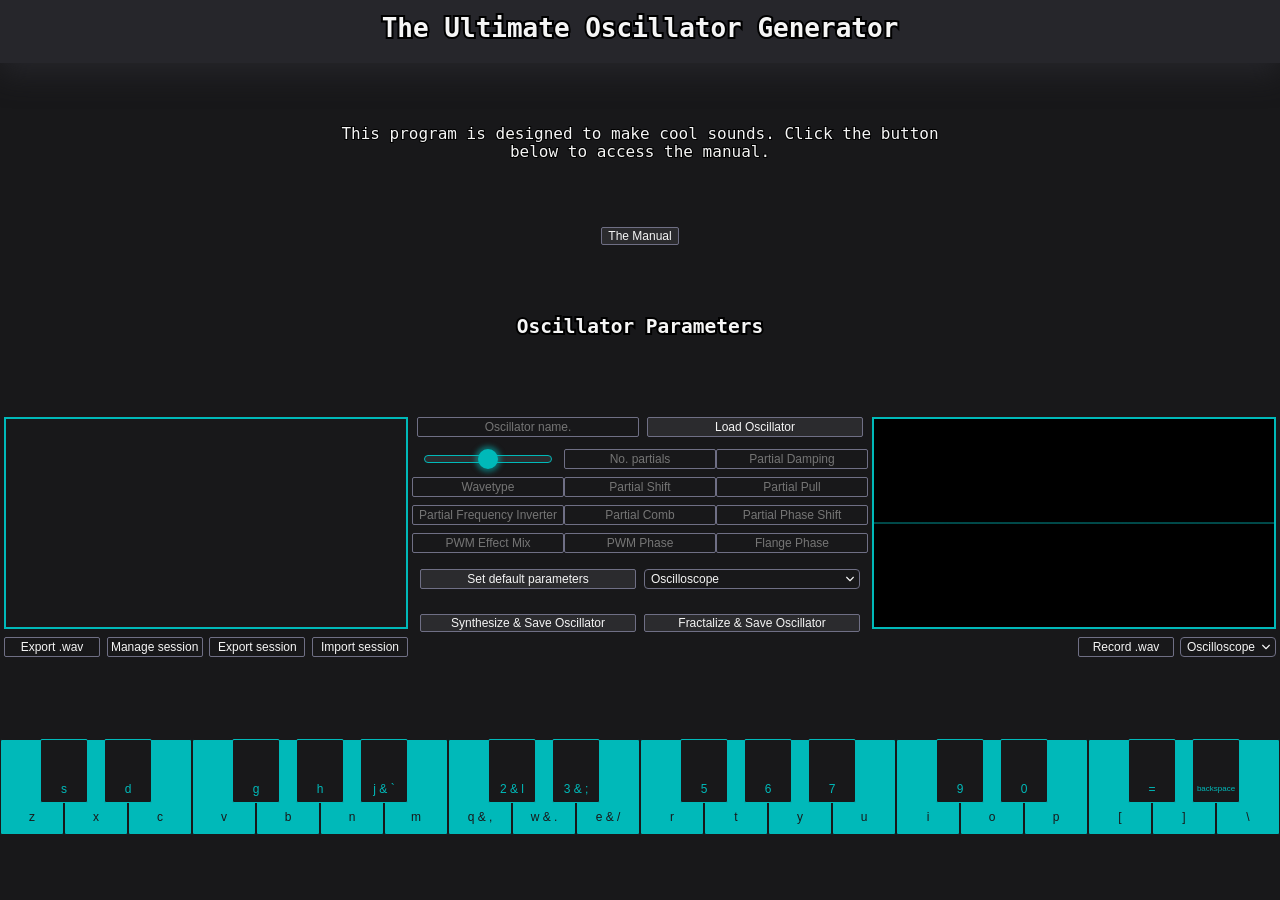
==== commit 37db8ff3: "Made the piano roll better, the session now includes the song." ====
--- a/index.html
+++ b/index.html
@@ -281,7 +281,7 @@
         justify-content: space-between;">
         <div style="margin: 0;">
           <div class="header">
-            <h1 class="title" style="height: 9px; margin-top: -17.420px; padding-top: 36px;">The Ultimate Oscillator Sequencer</h1>
+            <h1 class="title" style="height: 36px; margin-top: -17.420px; padding-top: 36px;">The Ultimate Oscillator Sequencer</h1>
           </div>
           <p class="info-paragraph" style="width: 400px;">
             This program is designed to sequence sounds made by <span id="uosc-link" class="link">The Ultimate Oscillator Generator</span>. Click the button below to access the manual.
@@ -335,7 +335,7 @@
           justify-content: flex-start;
           align-items: flex-end;">
           <p style="margin-left: 8px; margin-right: 8px; margin-bottom: 0;" id="song-time-display">1:1:00</p>
-          <button style="margin-right: 8px; margin-bottom: 0;">Metronome</button>
+          <button id="metronome-button" style="margin-right: 8px; margin-bottom: 0;">Metronome</button>
         </div>
       </div>
     </div>
--- a/The Ultimate Oscillator Generator/website-visuals.css
+++ b/The Ultimate Oscillator Generator/website-visuals.css
@@ -10,7 +10,7 @@
 .title {
     font-family: monospace;
     font-weight: bolder;
-    line-height: 9px;
+    line-height: 24px;
     text-align: center;
     color: whitesmoke;
     -webkit-text-stroke: 4px black;
